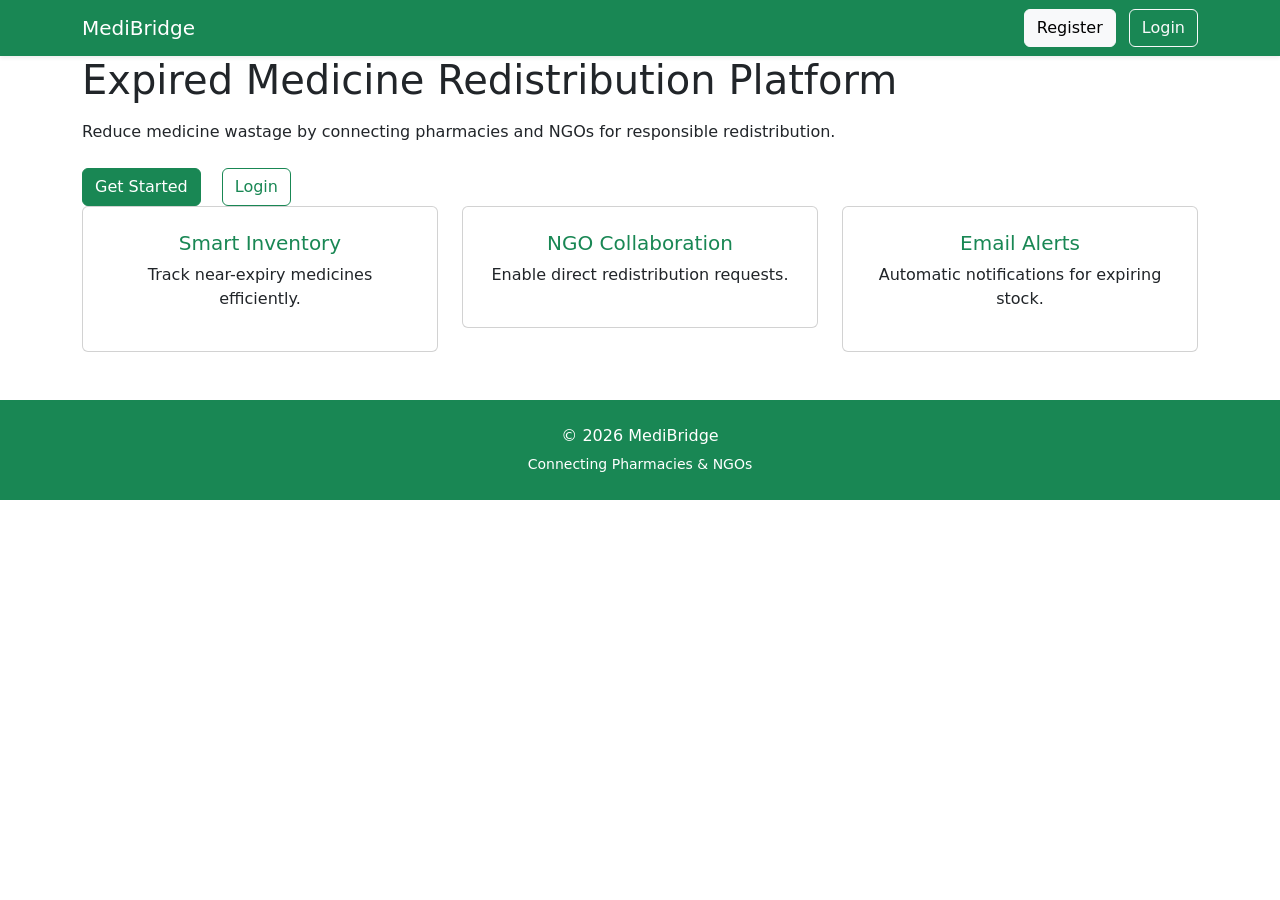
==== backend/templates/index.html @ 31d06b14 "Restructured the files and made pages - home, login, signup and pharmacy dashboard" ====
<!DOCTYPE html>
<html>
<head>
    <title>Home | MediBridge</title>

    <!-- Bootstrap -->
    <link href="https://cdn.jsdelivr.net/npm/bootstrap@5.3.2/dist/css/bootstrap.min.css" rel="stylesheet">

    <!-- Custom CSS -->
    <link rel="stylesheet" href="{{ url_for('static', filename='css/custom.css') }}">
</head>
<body>

<!-- NAVBAR -->
<nav class="navbar navbar-expand-lg navbar-dark bg-success shadow-sm">
  <div class="container">
    <a class="navbar-brand" href="/">MediBridge</a>

    <div>
        <a class="btn btn-light me-2" href="/register-page">Register</a>
        <a class="btn btn-outline-light" href="/login-page">Login</a>
    </div>
  </div>
</nav>

<!-- HERO -->
<section class="hero">
    <div class="container">
        <h1>Expired Medicine Redistribution Platform</h1>
        <p class="mt-3">
            Reduce medicine wastage by connecting pharmacies and NGOs
            for responsible redistribution.
        </p>

        <div class="mt-4">
            <a href="/register-page" class="btn btn-success me-3">Get Started</a>
            <a href="/login-page" class="btn btn-outline-success">Login</a>
        </div>
    </div>
</section>

<!-- FEATURE CARDS -->
<section class="container mb-5">
    <div class="row text-center">

        <div class="col-md-4">
            <div class="card custom-card p-4">
                <h5 class="text-success">Smart Inventory</h5>
                <p>Track near-expiry medicines efficiently.</p>
            </div>
        </div>

        <div class="col-md-4">
            <div class="card custom-card p-4">
                <h5 class="text-success">NGO Collaboration</h5>
                <p>Enable direct redistribution requests.</p>
            </div>
        </div>

        <div class="col-md-4">
            <div class="card custom-card p-4">
                <h5 class="text-success">Email Alerts</h5>
                <p>Automatic notifications for expiring stock.</p>
            </div>
        </div>

    </div>
</section>

<!-- FOOTER -->
<footer class="bg-success text-white text-center py-4 mt-5">
    <div class="container">
        <p class="mb-1">© 2026 MediBridge</p>
        <small>Connecting Pharmacies & NGOs</small>
    </div>
</footer>

</body>
</html>
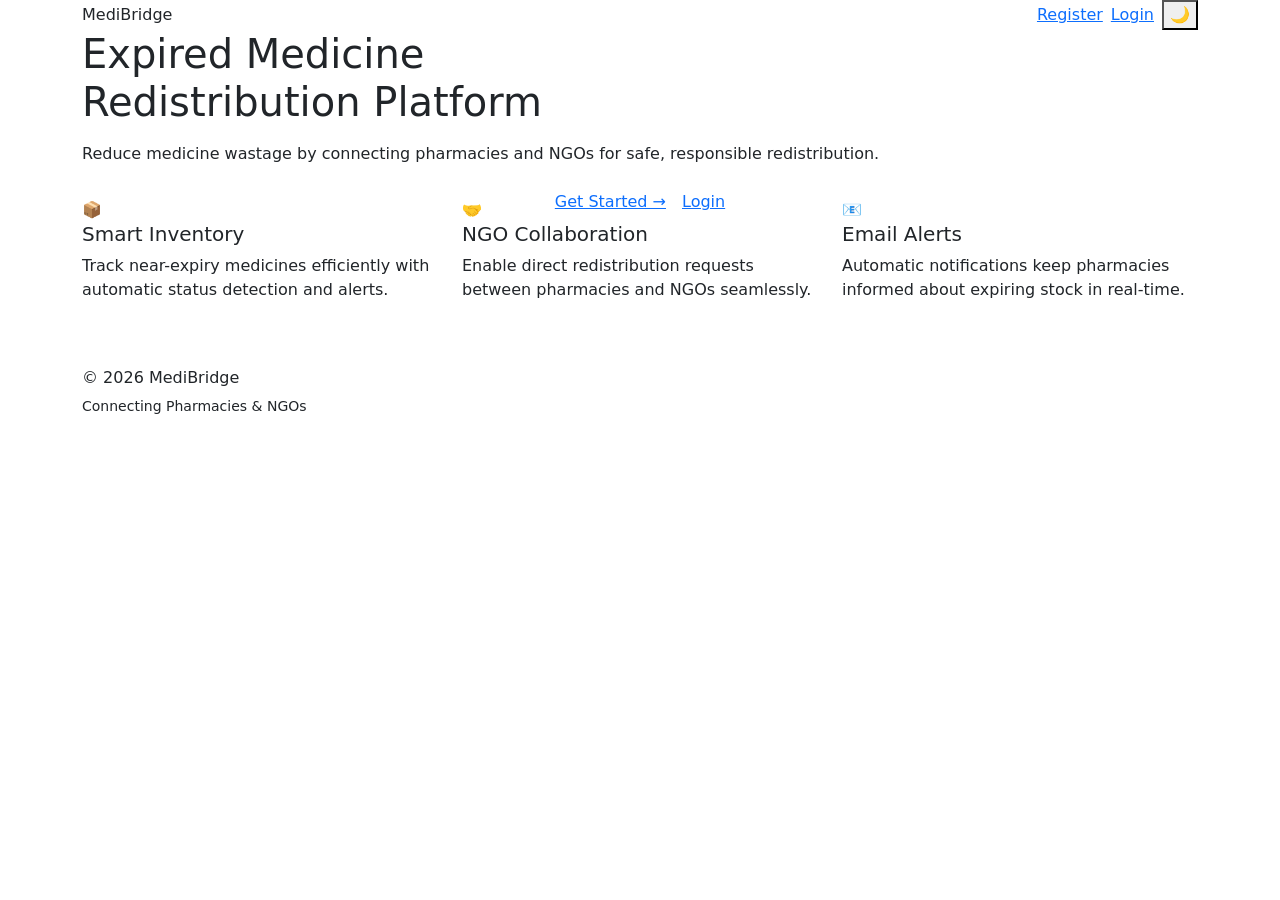
==== commit e8381834: "Resolved some errors and polished the UI" ====
--- a/backend/templates/index.html
+++ b/backend/templates/index.html
@@ -1,66 +1,70 @@
 <!DOCTYPE html>
-<html>
+<html lang="en">
 <head>
-    <title>Home | MediBridge</title>
+    <meta charset="UTF-8">
+    <meta name="viewport" content="width=device-width, initial-scale=1.0">
+    <meta name="description" content="MediBridge - Connecting pharmacies and NGOs for responsible medicine redistribution. Reduce medicine wastage today.">
+    <title>MediBridge | Expired Medicine Redistribution Platform</title>
 
-    <!-- Bootstrap -->
     <link href="https://cdn.jsdelivr.net/npm/bootstrap@5.3.2/dist/css/bootstrap.min.css" rel="stylesheet">
-
-    <!-- Custom CSS -->
     <link rel="stylesheet" href="{{ url_for('static', filename='css/custom.css') }}">
 </head>
 <body>
 
 <!-- NAVBAR -->
-<nav class="navbar navbar-expand-lg navbar-dark bg-success shadow-sm">
-  <div class="container">
-    <a class="navbar-brand" href="/">MediBridge</a>
+<nav class="navbar-custom">
+  <div class="container d-flex justify-content-between align-items-center">
+    <a class="navbar-brand" href="/home">Medi<span>Bridge</span></a>
 
-    <div>
-        <a class="btn btn-light me-2" href="/register-page">Register</a>
-        <a class="btn btn-outline-light" href="/login-page">Login</a>
+    <div class="d-flex align-items-center gap-2">
+        <a class="btn-nav" href="/register-page">Register</a>
+        <a class="btn-nav" href="/login-page">Login</a>
+        <button class="theme-toggle" id="themeToggle" onclick="toggleTheme()" title="Toggle theme">🌙</button>
     </div>
   </div>
 </nav>
 
 <!-- HERO -->
 <section class="hero">
-    <div class="container">
-        <h1>Expired Medicine Redistribution Platform</h1>
-        <p class="mt-3">
+    <div class="container position-relative" style="z-index:1;">
+        <h1 class="fade-in">Expired Medicine<br><span class="gradient-text">Redistribution Platform</span></h1>
+        <p class="mt-3 fade-in">
             Reduce medicine wastage by connecting pharmacies and NGOs
-            for responsible redistribution.
+            for safe, responsible redistribution.
         </p>
 
-        <div class="mt-4">
-            <a href="/register-page" class="btn btn-success me-3">Get Started</a>
-            <a href="/login-page" class="btn btn-outline-success">Login</a>
+        <div class="mt-4 fade-in d-flex justify-content-center gap-3">
+            <a href="/register-page" class="btn-accent">Get Started →</a>
+            <a href="/login-page" class="btn-outline-accent">Login</a>
         </div>
     </div>
 </section>
 
 <!-- FEATURE CARDS -->
-<section class="container mb-5">
-    <div class="row text-center">
+<section class="container mb-5" style="margin-top: -40px; position: relative; z-index: 2;">
+    <div class="row g-4">
 
-        <div class="col-md-4">
-            <div class="card custom-card p-4">
-                <h5 class="text-success">Smart Inventory</h5>
-                <p>Track near-expiry medicines efficiently.</p>
+        <div class="col-md-4 fade-in">
+            <div class="glass-card feature-card">
+                <div class="feature-icon">📦</div>
+                <h5>Smart Inventory</h5>
+                <p>Track near-expiry medicines efficiently with automatic status detection and alerts.</p>
             </div>
         </div>
 
-        <div class="col-md-4">
-            <div class="card custom-card p-4">
-                <h5 class="text-success">NGO Collaboration</h5>
-                <p>Enable direct redistribution requests.</p>
+        <div class="col-md-4 fade-in">
+            <div class="glass-card feature-card">
+                <div class="feature-icon">🤝</div>
+                <h5>NGO Collaboration</h5>
+                <p>Enable direct redistribution requests between pharmacies and NGOs seamlessly.</p>
             </div>
         </div>
 
-        <div class="col-md-4">
-            <div class="card custom-card p-4">
-                <h5 class="text-success">Email Alerts</h5>
-                <p>Automatic notifications for expiring stock.</p>
+        <div class="col-md-4 fade-in">
+            <div class="glass-card feature-card">
+                <div class="feature-icon">📧</div>
+                <h5>Email Alerts</h5>
+                <p>Automatic notifications keep pharmacies informed about expiring stock in real-time.</p>
             </div>
         </div>
 
@@ -68,12 +72,33 @@
 </section>
 
 <!-- FOOTER -->
-<footer class="bg-success text-white text-center py-4 mt-5">
+<footer class="footer-custom">
     <div class="container">
         <p class="mb-1">© 2026 MediBridge</p>
         <small>Connecting Pharmacies & NGOs</small>
     </div>
 </footer>
 
+<script src="https://cdn.jsdelivr.net/npm/bootstrap@5.3.2/dist/js/bootstrap.bundle.min.js"></script>
+<script>
+// Theme toggle
+function toggleTheme() {
+    const html = document.documentElement;
+    const current = html.getAttribute('data-theme');
+    const next = current === 'dark' ? 'light' : 'dark';
+    html.setAttribute('data-theme', next);
+    localStorage.setItem('theme', next);
+    document.getElementById('themeToggle').textContent = next === 'dark' ? '☀️' : '🌙';
+}
+
+// Apply saved theme on load
+(function() {
+    const saved = localStorage.getItem('theme') || 'light';
+    document.documentElement.setAttribute('data-theme', saved);
+    const btn = document.getElementById('themeToggle');
+    if (btn) btn.textContent = saved === 'dark' ? '☀️' : '🌙';
+})();
+</script>
+
 </body>
 </html>
